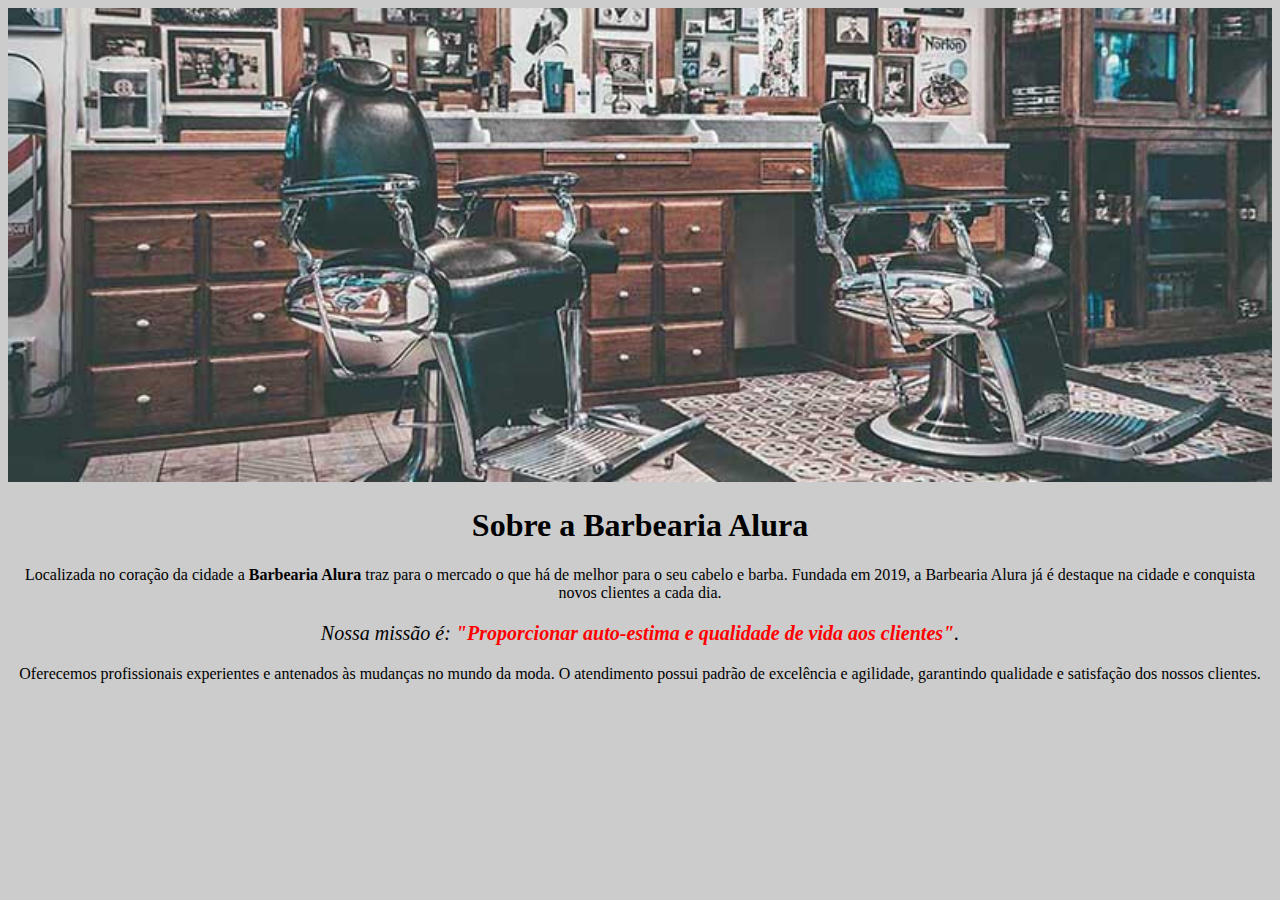
==== index.html @ 93baaafd "adicionando imagem" ====
<!DOCTYPE html>
<html lang="pt-br">
	<head>
		<meta charset="UTF-8">
		<title>Barbearia Alura</title>
		<link rel="stylesheet" type="text/css" href="./style.css">
	</head>
	<body>
		<img id="banner" src="banner.jpg">
		<h1>Sobre a Barbearia Alura</h1>

		<p>Localizada no coração da cidade a <strong>Barbearia Alura</strong> traz para o mercado o que há de melhor para o seu cabelo e barba. Fundada em 2019, a Barbearia Alura já é destaque na cidade e conquista novos clientes a cada dia.</p>

		<p id="missao"><em>Nossa missão é: <strong>"Proporcionar auto-estima e qualidade de vida aos clientes"</strong>.</em></p>

		<p>Oferecemos profissionais experientes e antenados às mudanças no mundo da moda. O atendimento possui padrão de excelência e agilidade, garantindo qualidade e satisfação dos nossos clientes.</p>
	</body>
</html>
---- style.css ----
body {
	background: #CCCCCC;
}

#banner {
	width: 100%;
}

h1 {
	text-align: center;
}

p {
	text-align: center;
			}

#missao {
	font-size: 20px;
}

em strong {
	color: #ff0000;
}
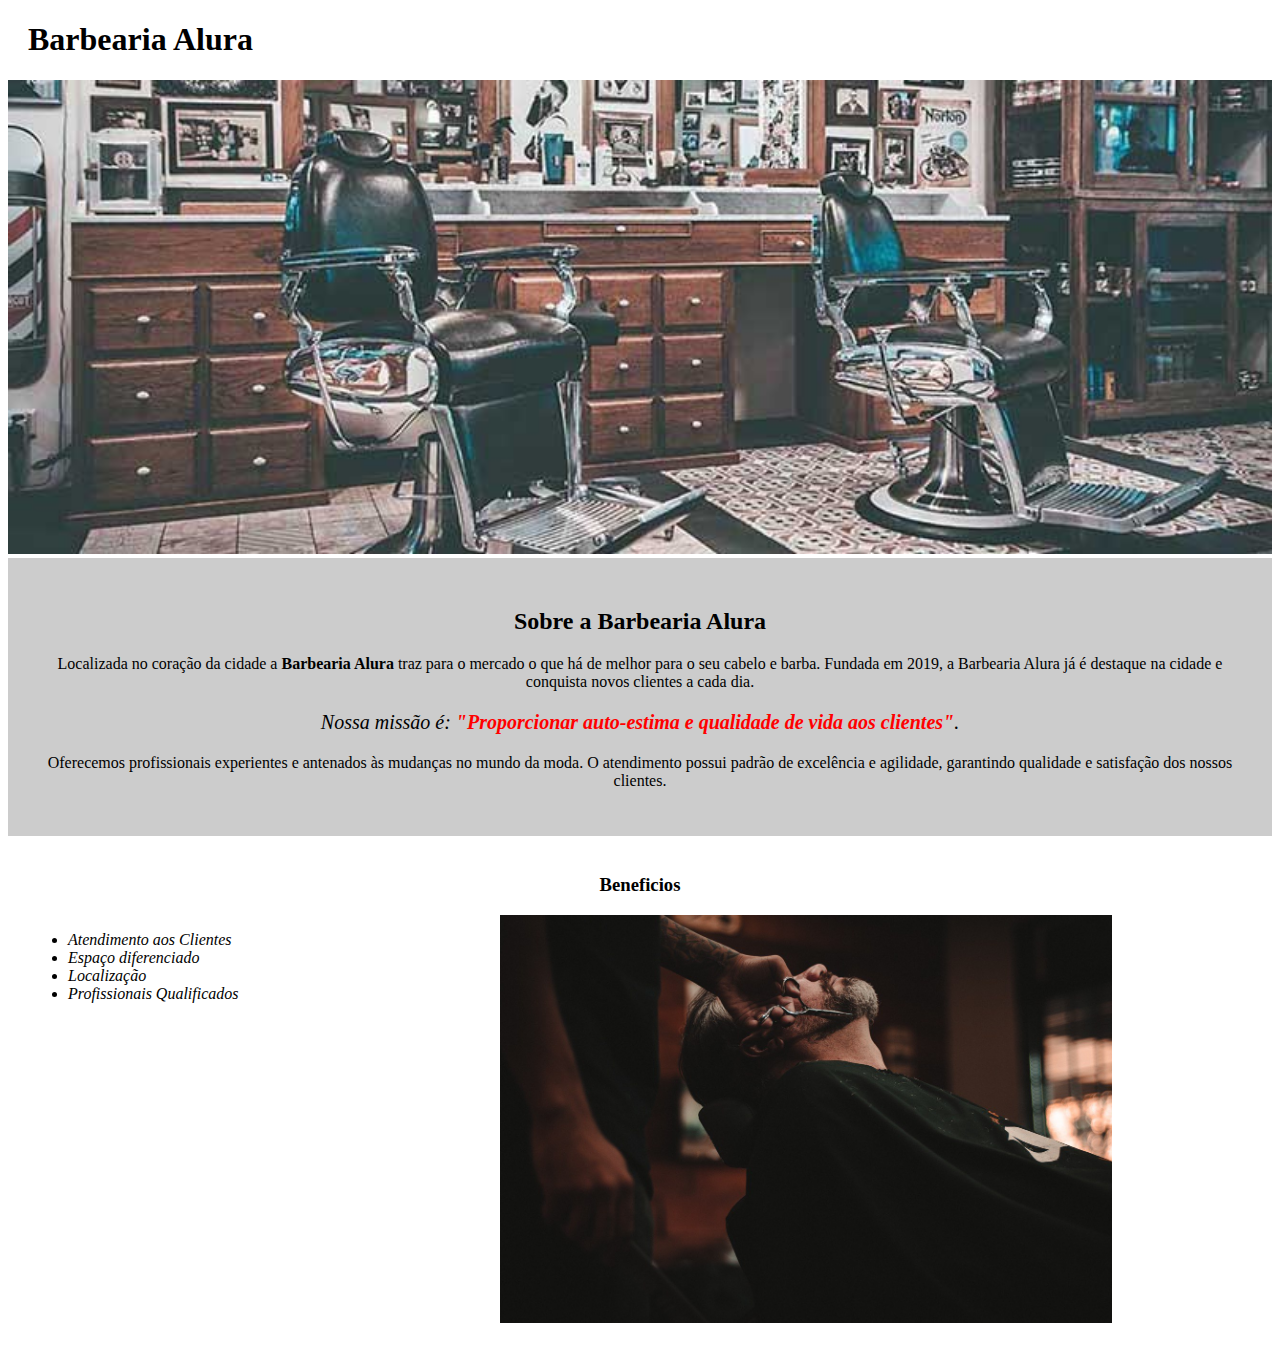
==== commit ab206bfc: "finalizando o modulo 1" ====
--- a/index.html
+++ b/index.html
@@ -7,13 +7,33 @@
 		<link rel="stylesheet" type="text/css" href="./style.css">
 	</head>
 	<body>
+		<header>
+			<h1 class="titulo-principal">Barbearia Alura</h1>
+		</header>
+
 		<img id="banner" src="banner.jpg">
-		<h1>Sobre a Barbearia Alura</h1>
 
-		<p>Localizada no coração da cidade a <strong>Barbearia Alura</strong> traz para o mercado o que há de melhor para o seu cabelo e barba. Fundada em 2019, a Barbearia Alura já é destaque na cidade e conquista novos clientes a cada dia.</p>
+		<div class="principal">
+			<h2 class="titulo-centralizado">Sobre a Barbearia Alura</h2>
 
-		<p id="missao"><em>Nossa missão é: <strong>"Proporcionar auto-estima e qualidade de vida aos clientes"</strong>.</em></p>
+			<p>Localizada no coração da cidade a <strong>Barbearia Alura</strong> traz para o mercado o que há de melhor para o seu cabelo e barba. Fundada em 2019, a Barbearia Alura já é destaque na cidade e conquista novos clientes a cada dia.</p>
 
-		<p>Oferecemos profissionais experientes e antenados às mudanças no mundo da moda. O atendimento possui padrão de excelência e agilidade, garantindo qualidade e satisfação dos nossos clientes.</p>
+			<p id="missao"><em>Nossa missão é: <strong>"Proporcionar auto-estima e qualidade de vida aos clientes"</strong>.</em></p>
+
+			<p>Oferecemos profissionais experientes e antenados às mudanças no mundo da moda. O atendimento possui padrão de excelência e agilidade, garantindo qualidade e satisfação dos nossos clientes.</p>
+		</div>
+
+		<div class="beneficios">
+			<h3 class="titulo-centralizado">Beneficios</h3>
+
+			<ul>
+				<li class="itens">Atendimento aos Clientes</li>
+				<li class="itens">Espaço diferenciado</li>
+				<li class="itens">Localização</li>
+				<li class="itens">Profissionais Qualificados</li>
+			</ul>
+
+			<img src="beneficios.jpg" class="imgbeneficios">
+		</div>
 	</body>
 </html>--- a/style.css
+++ b/style.css
@@ -1,12 +1,20 @@
 body {
-	background: #CCCCCC;
+	
 }
 
 #banner {
 	width: 100%;
 }
 
-h1 {
+.principal {
+	background: #CCCCCC;
+	padding: 30px;
+}
+.titulo-principal {
+	padding-left: 20px;
+}
+
+.titulo-centralizado {
 	text-align: center;
 }
 
@@ -20,4 +28,27 @@
 
 em strong {
 	color: #ff0000;
+}
+
+.itens {
+	font-style: italic;
+}
+
+.beneficios {
+	background: #FFFFFF;
+	padding: 20px;
+}
+
+h2 {
+	text-align: center;
+}
+
+ul {
+	display: inline-block;
+	vertical-align: top;
+	width: 20%;
+	margin-right: 15%;
+}
+.imgbeneficios {
+	width: 50%;
 }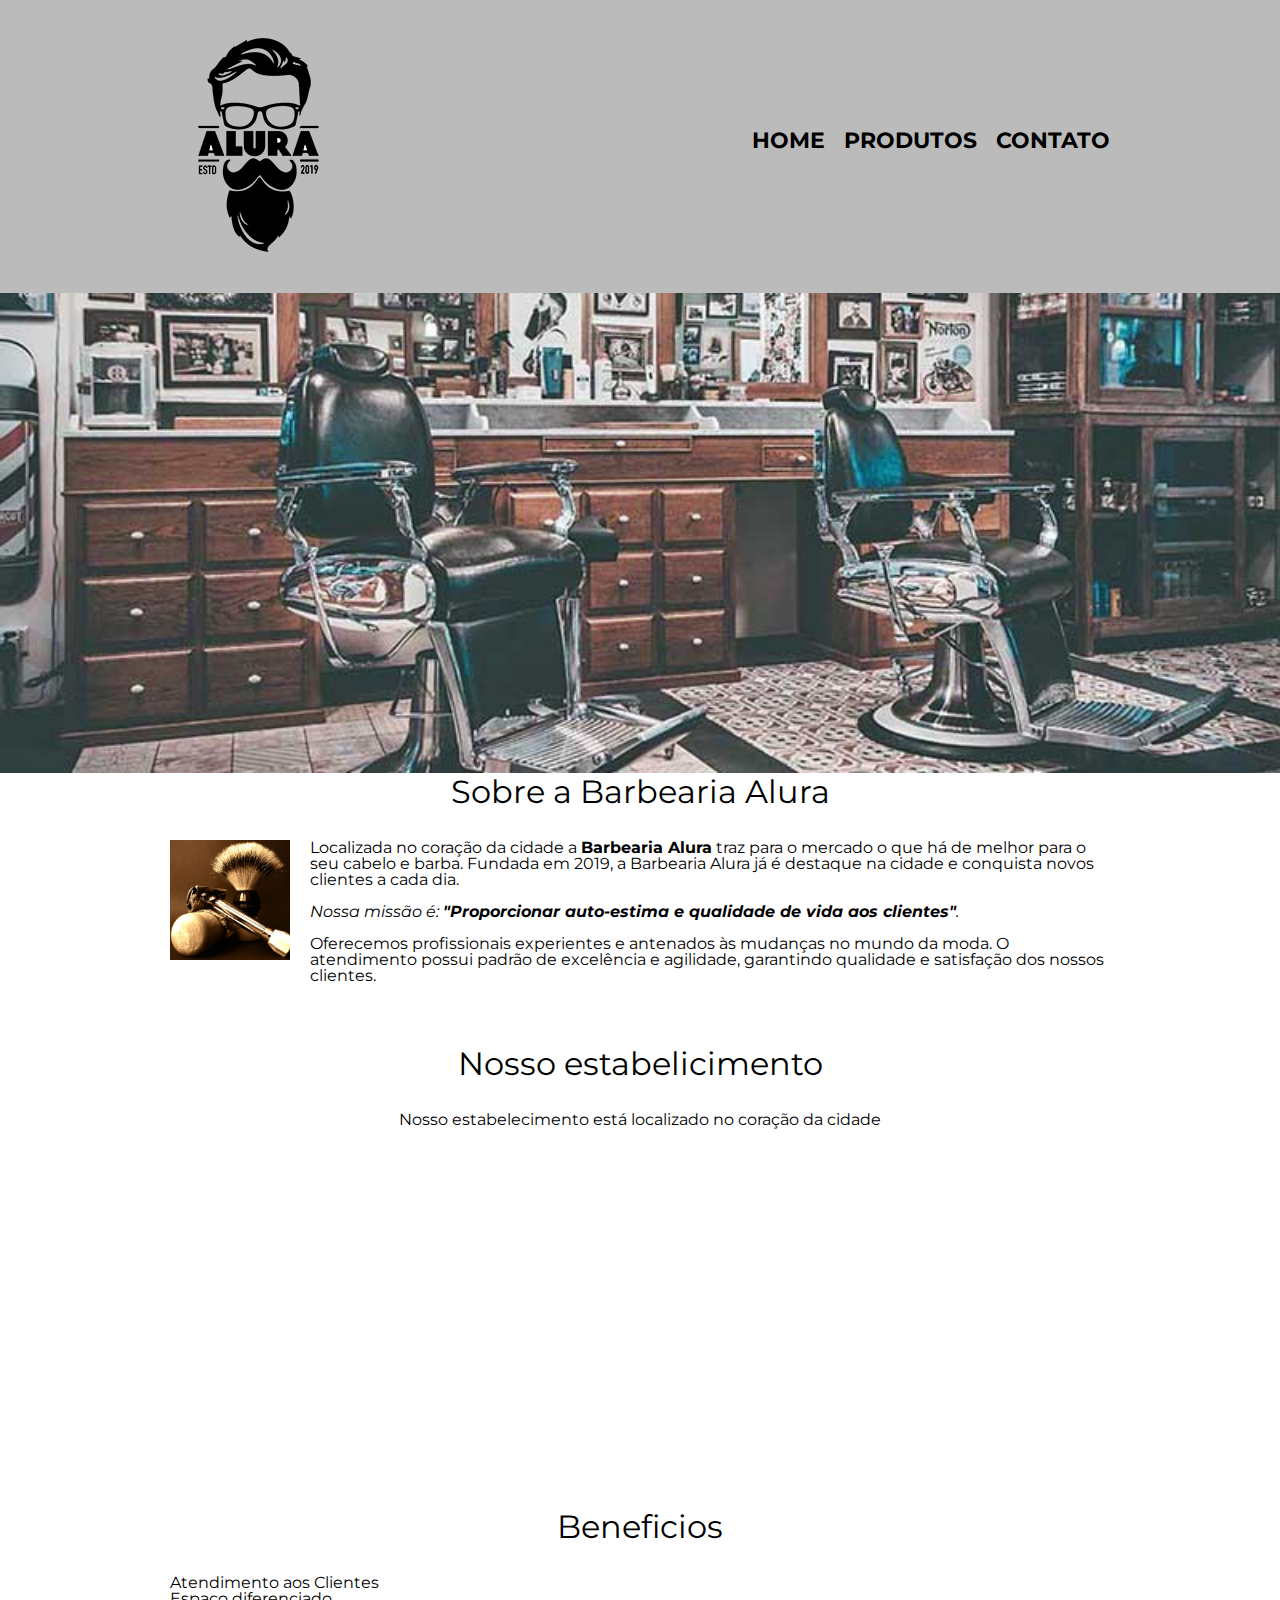
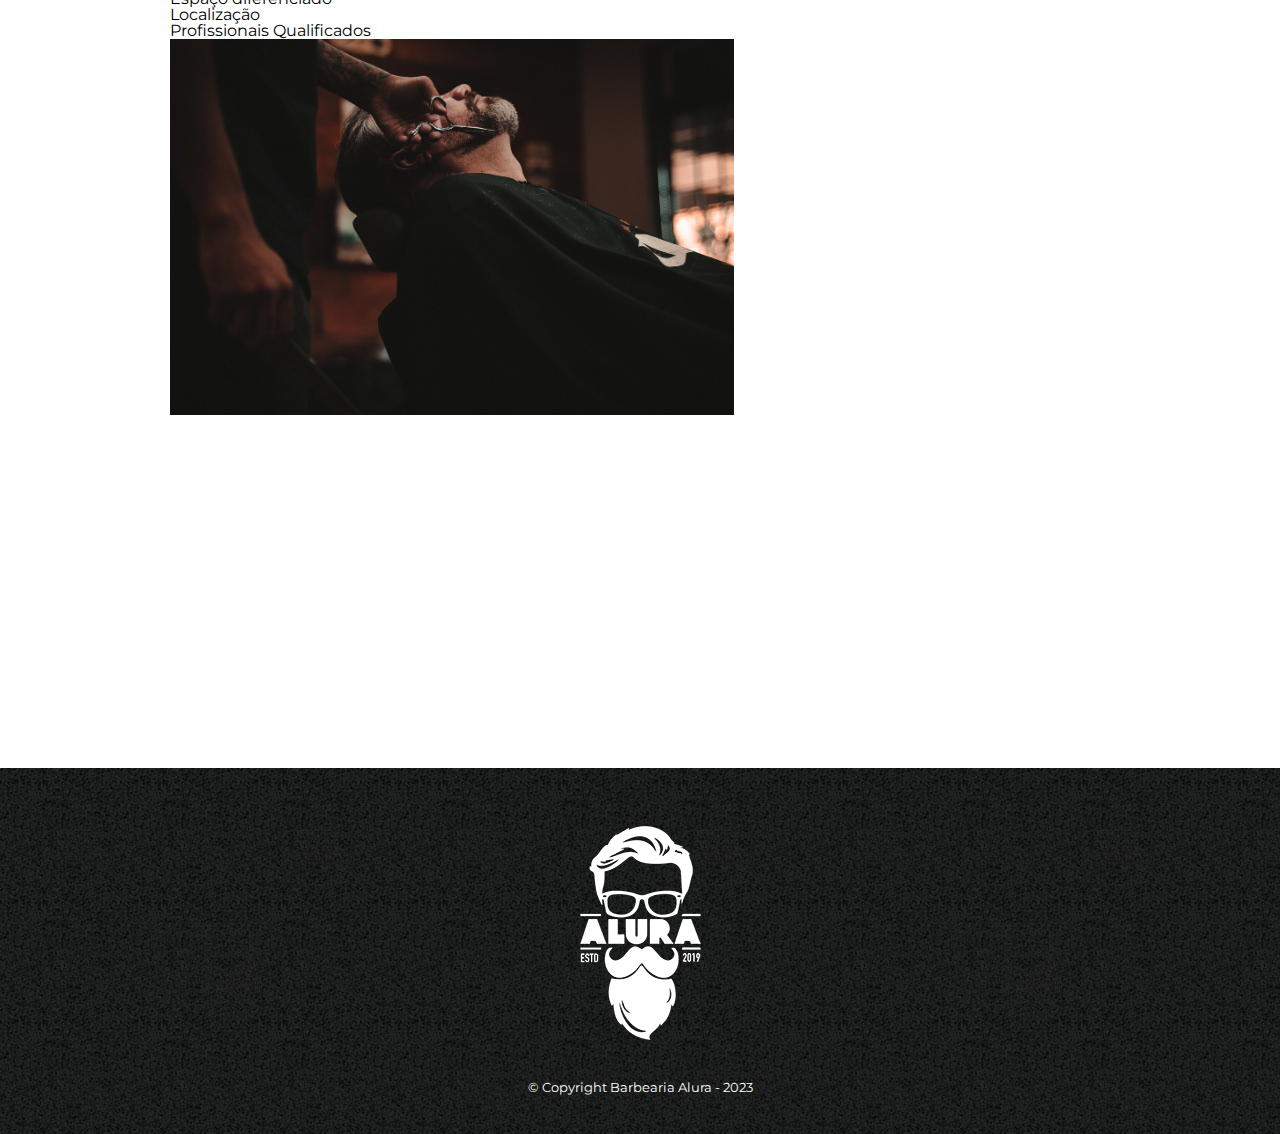
==== commit 400edeb7: "melhorando o projeto" ====
--- a/index.html
+++ b/index.html
@@ -4,36 +4,83 @@
 	<head>
 		<meta charset="UTF-8">
 		<title>Barbearia Alura</title>
-		<link rel="stylesheet" type="text/css" href="./style.css">
+		<link rel="stylesheet" href="reset.css">
+		<link rel="stylesheet" type="text/css" href="style.css">
+		<link rel="preconnect" href="https://fonts.googleapis.com">
+		<link rel="preconnect" href="https://fonts.gstatic.com" crossorigin>
+		<link href="https://fonts.googleapis.com/css2?family=Montserrat:wght@100;200;400;600&display=swap" rel="stylesheet">
 	</head>
 	<body>
 		<header>
-			<h1 class="titulo-principal">Barbearia Alura</h1>
+			<div class="caixa"> 
+				<h1><img src="logo.png"></h1>
+
+				<nav>
+					<ul>
+						<li><a href="index.html">Home</a></li>
+						<li><a href="produtos.html">Produtos</a></li>
+						<li><a href="contato.html">Contato</a></li>
+					</ul>
+				</nav>
+			</div>
 		</header>
 
-		<img id="banner" src="banner.jpg">
 
-		<div class="principal">
-			<h2 class="titulo-centralizado">Sobre a Barbearia Alura</h2>
+		<img class="banner" src="banner.jpg">
 
-			<p>Localizada no coração da cidade a <strong>Barbearia Alura</strong> traz para o mercado o que há de melhor para o seu cabelo e barba. Fundada em 2019, a Barbearia Alura já é destaque na cidade e conquista novos clientes a cada dia.</p>
+		<main>
+			<section class="principal">
+				<h2 class="titulo-principal">Sobre a Barbearia Alura</h2>
 
-			<p id="missao"><em>Nossa missão é: <strong>"Proporcionar auto-estima e qualidade de vida aos clientes"</strong>.</em></p>
+				<img class="utensilios" src="utensilios.jpg" alt="Utensilios de um barbeiro">
+	
+				<p>Localizada no coração da cidade a <strong>Barbearia Alura</strong>
+				traz para o mercado o que há de melhor para o seu cabelo e barba. 
+				Fundada em 2019, a Barbearia Alura já é destaque na cidade e conquista 
+				novos clientes a cada dia.</p>
+	
+				<p id="missao"><em>Nossa missão é: <strong>"Proporcionar auto-estima e 
+				qualidade de vida aos clientes"</strong>.</em></p>
+	
+				<p>Oferecemos profissionais experientes e antenados às mudanças no mundo 
+				da moda. O atendimento possui padrão de excelência e agilidade, garantindo 
+				qualidade e satisfação dos nossos clientes.</p>
+			</section>
 
-			<p>Oferecemos profissionais experientes e antenados às mudanças no mundo da moda. O atendimento possui padrão de excelência e agilidade, garantindo qualidade e satisfação dos nossos clientes.</p>
-		</div>
+			<section class="mapa">
+				<h3 class="titulo-principal">Nosso estabelicimento</h3>
+				<p>Nosso estabelecimento está localizado no coração da cidade</p>
+				<iframe src="https://www.google.com/maps/embed?pb=!1m18!1m12!1m3!1d3656.
+				4498404748965!2d-46.63452058469306!3d-23.58819478466968!2m3!1f0!2f0!3f0!3m2!
+				1i1024!2i768!4f13.1!3m3!1m2!1s0x94ce5a2b2ed7f3a1%3A0xab35da2f5ca62674!2sAlura%20-
+				%20Escola%20Online%20de%20Tecnologia!5e0!3m2!1spt-BR!2sbr!4v1674922356878!5m2!1spt-
+				BR!2sbr" width="100%" height="300" style="border:0;" allowfullscreen="" loading
+				="lazy" referrerpolicy="no-referrer-when-downgrade"></iframe>
+			</section>
+	
+			<section class="beneficios">
+				<h3 class="titulo-principal">Beneficios</h3>
 
-		<div class="beneficios">
-			<h3 class="titulo-centralizado">Beneficios</h3>
+				
+				<ul>
+					<li class="itens">Atendimento aos Clientes</li>
+					<li class="itens">Espaço diferenciado</li>
+					<li class="itens">Localização</li>
+					<li class="itens">Profissionais Qualificados</li>
+				</ul>
+				
+				<img src="beneficios.jpg" class="imgbeneficios">
 
-			<ul>
-				<li class="itens">Atendimento aos Clientes</li>
-				<li class="itens">Espaço diferenciado</li>
-				<li class="itens">Localização</li>
-				<li class="itens">Profissionais Qualificados</li>
-			</ul>
-
-			<img src="beneficios.jpg" class="imgbeneficios">
-		</div>
+				<div class="video">
+					<iframe width="560" height="315" src="https://www.youtube.com/embed/
+					wcVVXUV0YUY" frameborder="0" allow="accelerometer; autoplay; 
+					encrypted-media; gyroscope; picture-in-picture" allowfullscreen></iframe>
+				</div>
+			</section>
+		</main>
+		<footer>
+			<img src="logo-branco.png" alt="">
+			<p class="copyright">&copy; Copyright Barbearia Alura - 2023</p>
+		</footer>
 	</body>
 </html>--- a/style.css
+++ b/style.css
@@ -1,54 +1,199 @@
 body {
-	
+	font-family: 'Montserrat', sans-serif;
+}
+header {
+	background: #BBBBBB;
+	padding: 20px 0;
 }
 
-#banner {
+.caixa {
+	position: relative;
+	width: 940px;
+	margin: 0 auto;
+}
+
+nav {
+	position: absolute;
+	top: 110px;
+	right: 0;
+}
+nav li {
+	display: inline;
+	margin: 0 0 0 15px;
+}
+
+nav a {
+	text-transform: uppercase;
+	color: #000000;
+	font-weight: bold;
+	font-size: 22px;
+	text-decoration: none;
+}
+
+nav a:hover {
+	color: #C78C19;
+	text-decoration: underline;
+}
+
+.produtos {
+	width: 940px;
+	margin: 0 auto;
+	padding: 50px 0;
+}
+
+.produtos li {
+	display: inline-block;
+	text-align: center;
+	width: 30%;
+	vertical-align: top;
+	margin: 0 1.5%;
+	padding: 30px 20px;
+	box-sizing: border-box;
+	border: 2px solid #000000;
+	border-radius: 10px;
+}
+
+.produtos li:hover {
+	border-color: #C78C19;
+}
+
+.produtos li:active {
+	border-color: #088C19;
+}
+
+.produtos li:hover h2 {
+	font-size: 34px;
+}
+.produtos h2 {
+	font-size: 30px;
+	font-weight: bold;
+}
+
+.produto-descricao {
+	font-size: 18px;
+}
+
+.produto-preco {
+	font-size: 22px;
+	font-weight: bold;
+	margin-top: 10px;
+}
+
+footer {
+	text-align: center;
+	background: url("bg.jpg");
+	padding: 40px 0;
+}
+
+.copyright {
+	color: #FFFFFF;
+	font-size:13px;
+	margin: 20px 0 0;
+}
+
+main {
+	width: 940px;
+	margin: 0 auto;
+}
+
+form {
+	margin: 40px 0;
+}
+
+form label, form legend {
+	display: block;
+	font-size: 20px;
+	margin: 0 0 10px;
+}
+
+.input-padrao {
+	display: block;
+	margin: 0 0 20px;
+	padding: 10px 25px;
+	width: 50%;
+}
+
+.checkbox {
+	margin: 20px 0;
+}
+
+.enviar {
+	width: 40%;
+	padding: 15px 0;
+	background-color: orange;
+	color: white;
+	font-weight: bold;
+	font-size: 18px;
+	border: none;
+	border-radius: 5px;
+	transition: 0.5s all;
+	cursor: pointer;
+}
+
+.enviar:hover {
+	background-color: darkgoldenrod;
+	transform: scale(1.2);
+}
+
+table {
+	margin: 20px 0px 40px;
+}
+
+thead {
+	background: #555555;
+	color: white;
+	font-weight: bold;
+}
+
+td, th {
+	border: 1px solid #000000;
+	padding: 8px 15px;
+}
+
+/*Css da página inicial */
+.banner {
 	width: 100%;
 }
 
-.principal {
-	background: #CCCCCC;
-	padding: 30px;
-}
 .titulo-principal {
-	padding-left: 20px;
+	text-align: center;
+	font-size: 2em;
+	margin: 0 0 1em;
+	clear: left;
 }
 
-.titulo-centralizado {
+.principal p {
+	margin: 0 0 1em;
+}
+
+.principal strong {
+	font-weight: bold;
+}
+
+.principal em {
+	font-style: italic;
+}
+
+.utensilios {
+	width: 120px;
+	float: left;
+	margin: 0 20px 20px 0;
+}
+
+.imgbeneficios {
+	width: 60%;
+}
+
+.mapa {
+	padding: 3em 0;
+}
+
+.mapa p {
+	margin: 0 0 2em;
 	text-align: center;
 }
 
-p {
-	text-align: center;
-			}
-
-#missao {
-	font-size: 20px;
-}
-
-em strong {
-	color: #ff0000;
-}
-
-.itens {
-	font-style: italic;
-}
-
-.beneficios {
-	background: #FFFFFF;
-	padding: 20px;
-}
-
-h2 {
-	text-align: center;
-}
-
-ul {
-	display: inline-block;
-	vertical-align: top;
-	width: 20%;
-	margin-right: 15%;
-}
-.imgbeneficios {
-	width: 50%;
+.video {
+	width: 560px;
+	margin: 1em auto;
 }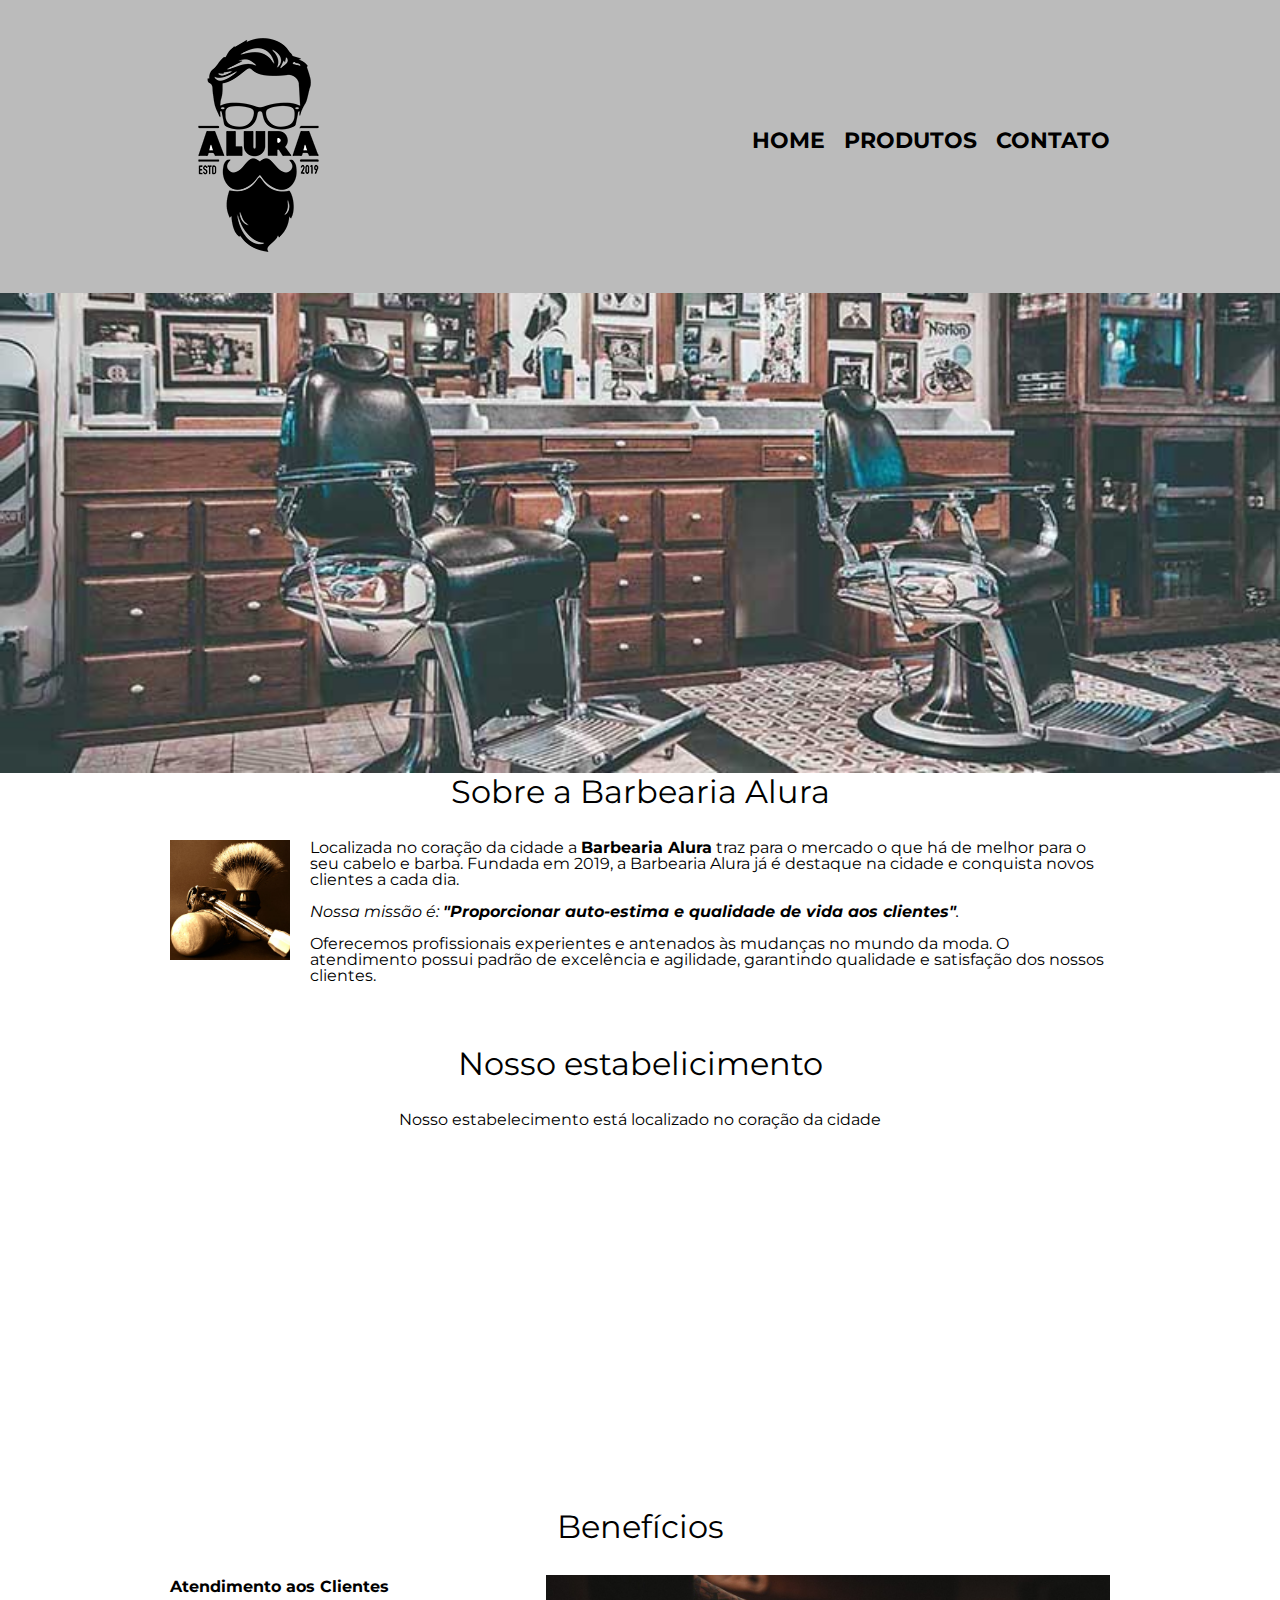
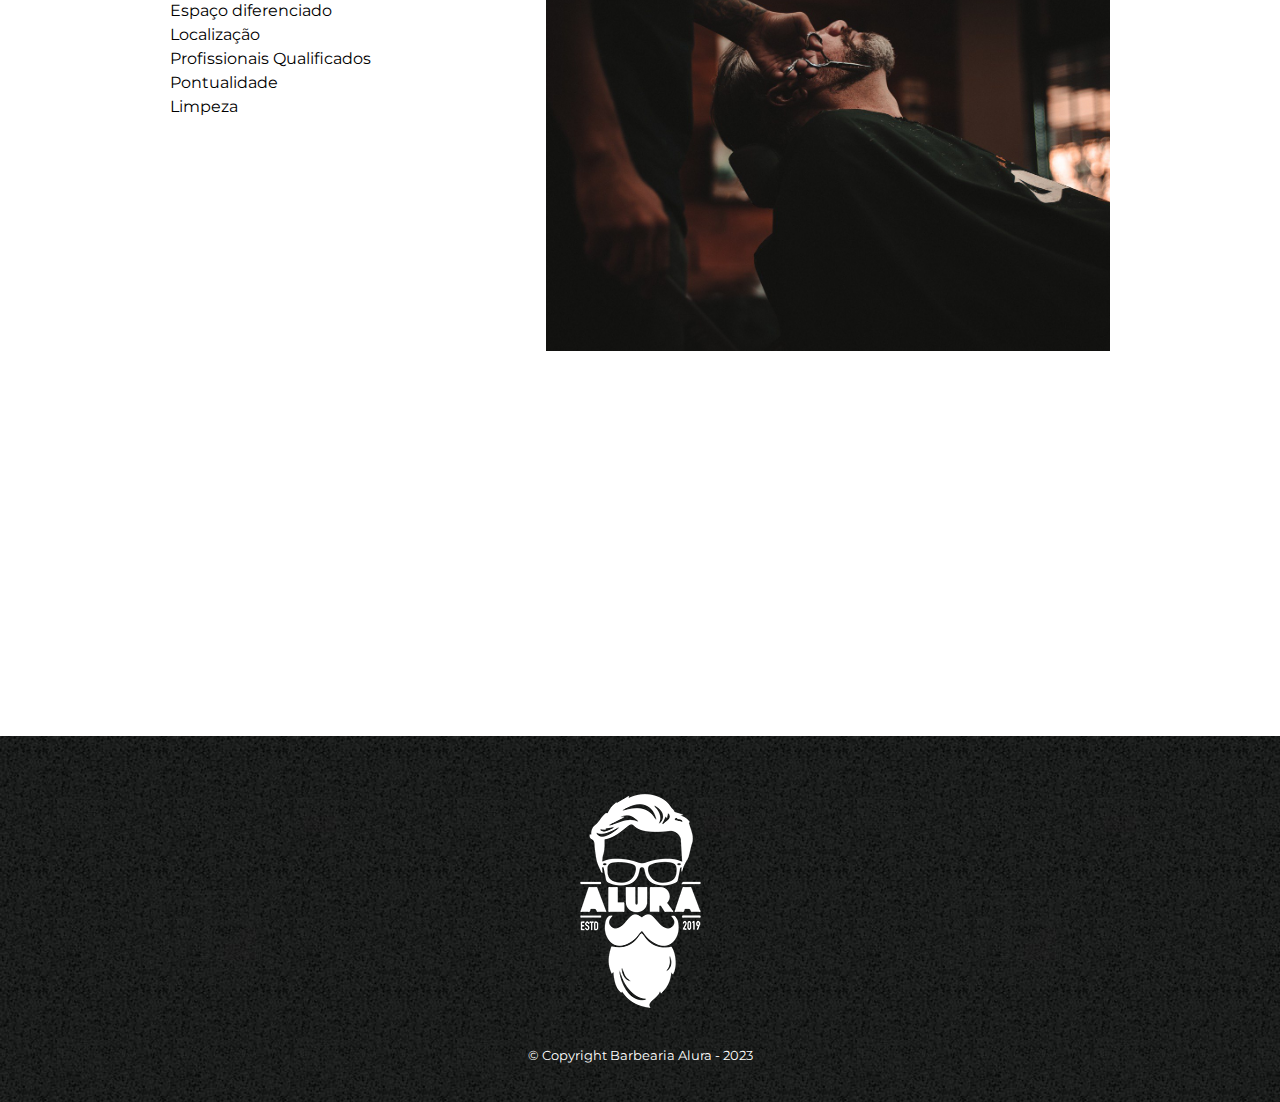
==== commit 383e0513: "melhorando o index" ====
--- a/index.html
+++ b/index.html
@@ -59,17 +59,19 @@
 			</section>
 	
 			<section class="beneficios">
-				<h3 class="titulo-principal">Beneficios</h3>
+				<h3 class="titulo-principal">Benefícios</h3>
 
+				<div class="conteudo-beneficos">
+					<ul class="lista-beneficios">
+						<li class="itens">Atendimento aos Clientes</li>
+						<li class="itens">Espaço diferenciado</li>
+						<li class="itens">Localização</li>
+						<li class="itens">Profissionais Qualificados</li>
+						<li class="itens">Pontualidade</li>
+						<li class="itens">Limpeza</li>
+					</ul><img src="beneficios.jpg" class="img-beneficios">
+				</div>
 				
-				<ul>
-					<li class="itens">Atendimento aos Clientes</li>
-					<li class="itens">Espaço diferenciado</li>
-					<li class="itens">Localização</li>
-					<li class="itens">Profissionais Qualificados</li>
-				</ul>
-				
-				<img src="beneficios.jpg" class="imgbeneficios">
 
 				<div class="video">
 					<iframe width="560" height="315" src="https://www.youtube.com/embed/
--- a/style.css
+++ b/style.css
@@ -180,10 +180,6 @@
 	margin: 0 20px 20px 0;
 }
 
-.imgbeneficios {
-	width: 60%;
-}
-
 .mapa {
 	padding: 3em 0;
 }
@@ -193,7 +189,34 @@
 	text-align: center;
 }
 
+.beneficios {
+	font-style: 3em 0;
+}
+
+.conteudo-beneficios {
+	width: 640px;
+	margin: 0 auto;
+}
+
+.lista-beneficios {
+	width: 40%;
+	display: inline-block;
+	vertical-align: top;
+}
+
+.itens {
+	line-height: 1.5;
+}
+
+.itens:first-child {
+	font-weight: bold;
+}
+
+.img-beneficios {
+	width: 60%;
+}
+
 .video {
 	width: 560px;
-	margin: 1em auto;
+	margin: 2em auto;
 }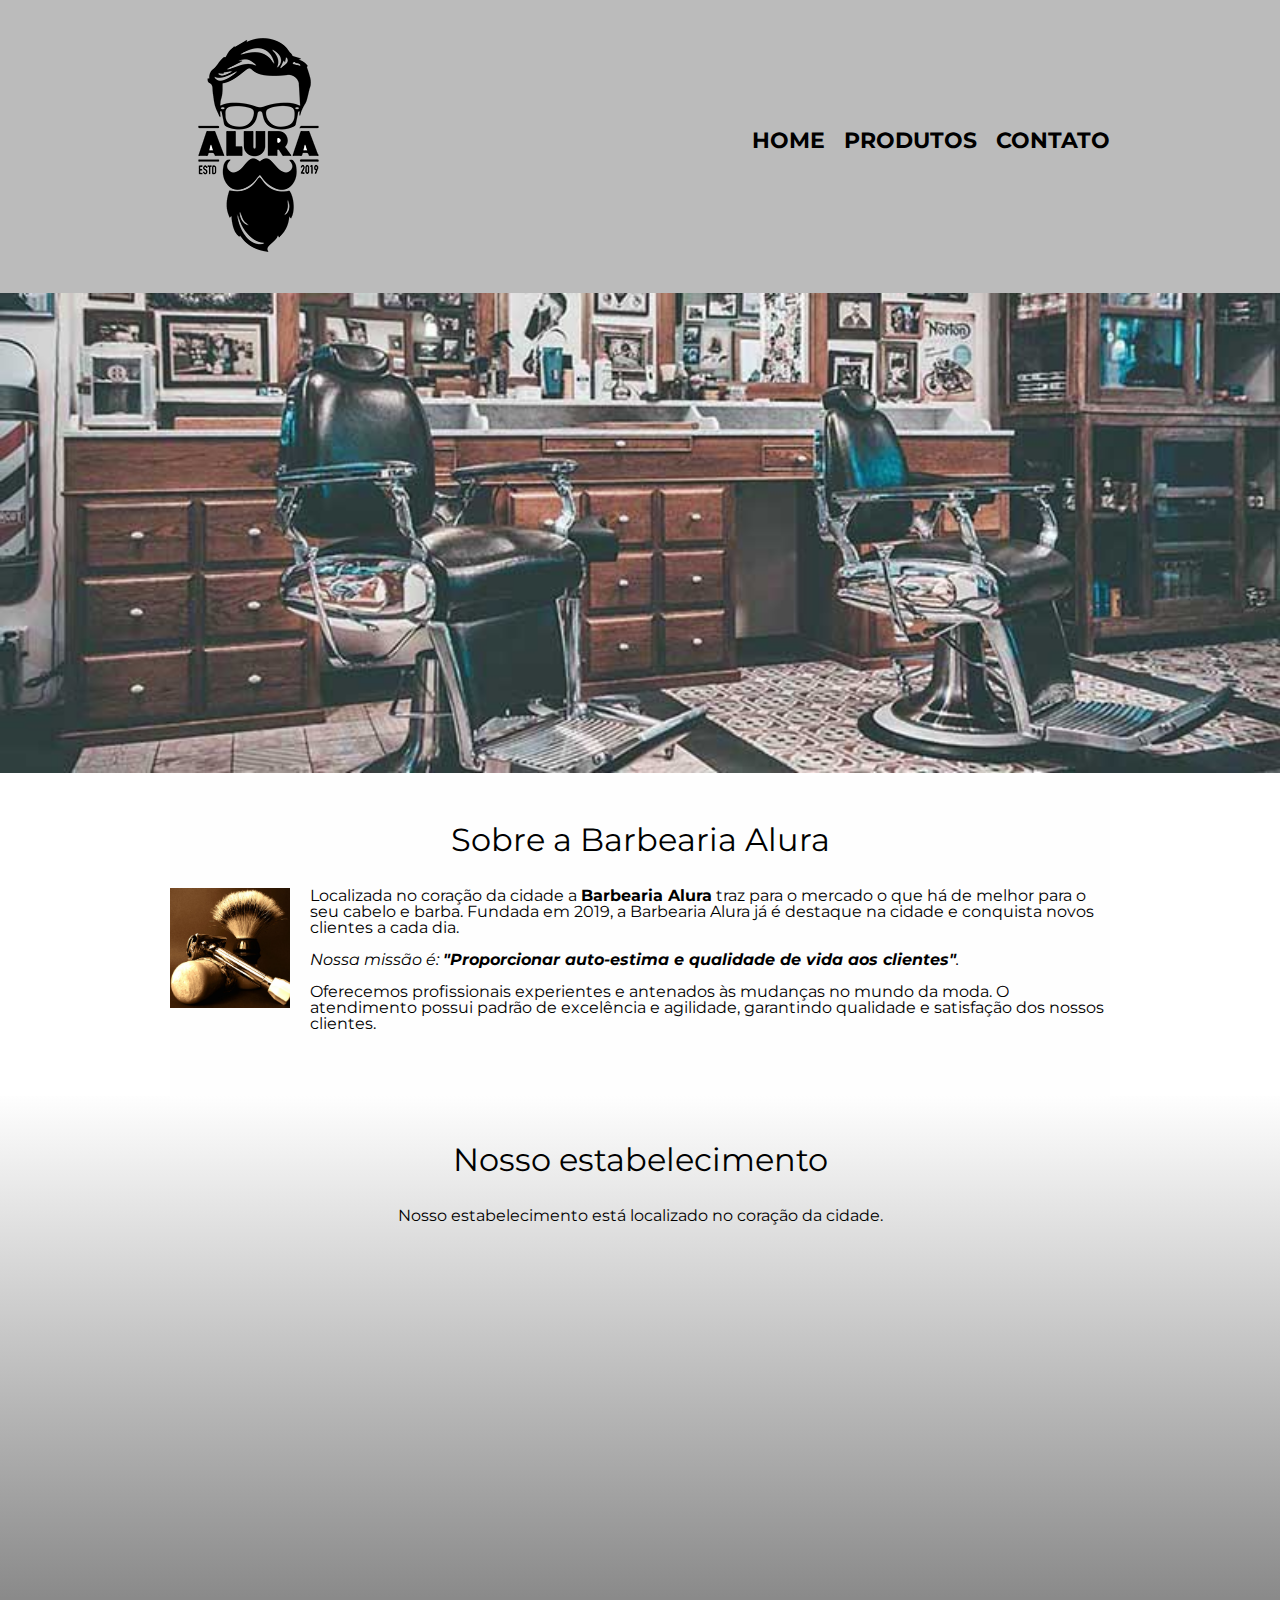
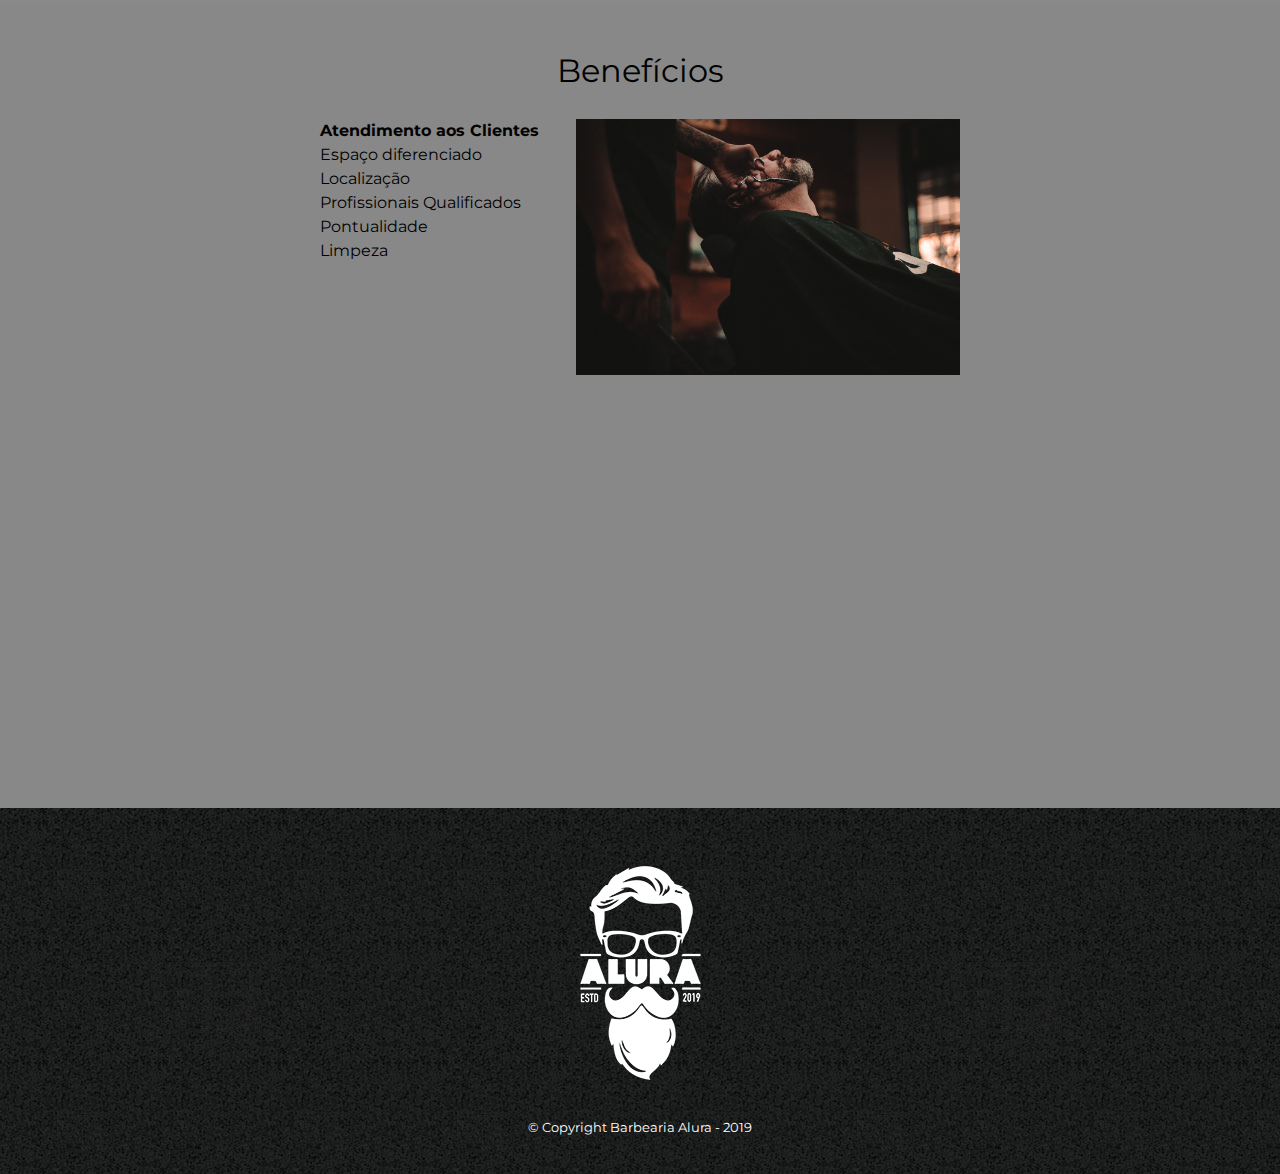
==== commit 8e911ed7: "melhorando o index" ====
--- a/index.html
+++ b/index.html
@@ -1,18 +1,17 @@
-
 <!DOCTYPE html>
 <html lang="pt-br">
 	<head>
 		<meta charset="UTF-8">
 		<title>Barbearia Alura</title>
+
 		<link rel="stylesheet" href="reset.css">
-		<link rel="stylesheet" type="text/css" href="style.css">
-		<link rel="preconnect" href="https://fonts.googleapis.com">
-		<link rel="preconnect" href="https://fonts.gstatic.com" crossorigin>
-		<link href="https://fonts.googleapis.com/css2?family=Montserrat:wght@100;200;400;600&display=swap" rel="stylesheet">
+		<link rel="stylesheet" href="style.css">
+		<link href="https://fonts.googleapis.com/css?family=Montserrat&display=swap" rel="stylesheet">
 	</head>
+
 	<body>
 		<header>
-			<div class="caixa"> 
+			<div class="caixa">
 				<h1><img src="logo.png"></h1>
 
 				<nav>
@@ -25,43 +24,34 @@
 			</div>
 		</header>
 
-
 		<img class="banner" src="banner.jpg">
 
 		<main>
 			<section class="principal">
 				<h2 class="titulo-principal">Sobre a Barbearia Alura</h2>
 
-				<img class="utensilios" src="utensilios.jpg" alt="Utensilios de um barbeiro">
-	
-				<p>Localizada no coração da cidade a <strong>Barbearia Alura</strong>
-				traz para o mercado o que há de melhor para o seu cabelo e barba. 
-				Fundada em 2019, a Barbearia Alura já é destaque na cidade e conquista 
-				novos clientes a cada dia.</p>
-	
-				<p id="missao"><em>Nossa missão é: <strong>"Proporcionar auto-estima e 
-				qualidade de vida aos clientes"</strong>.</em></p>
-	
-				<p>Oferecemos profissionais experientes e antenados às mudanças no mundo 
-				da moda. O atendimento possui padrão de excelência e agilidade, garantindo 
-				qualidade e satisfação dos nossos clientes.</p>
+				<img class="utensilios" src="utensilios.jpg" alt="Utensilios de um barbeiro.">
+		 
+				<p>Localizada no coração da cidade a <strong>Barbearia Alura</strong> traz para o mercado o que há de melhor para o seu cabelo e barba. Fundada em 2019, a Barbearia Alura já é destaque na cidade e conquista novos clientes a cada dia.</p>
+
+				<p id="missao"><em>Nossa missão é: <strong>"Proporcionar auto-estima e qualidade de vida aos clientes"</strong>.</em></p>
+
+				<p>Oferecemos profissionais experientes e antenados às mudanças no mundo da moda. O atendimento possui padrão de excelência e agilidade, garantindo qualidade e satisfação dos nossos clientes.</p>
 			</section>
 
 			<section class="mapa">
-				<h3 class="titulo-principal">Nosso estabelicimento</h3>
-				<p>Nosso estabelecimento está localizado no coração da cidade</p>
-				<iframe src="https://www.google.com/maps/embed?pb=!1m18!1m12!1m3!1d3656.
-				4498404748965!2d-46.63452058469306!3d-23.58819478466968!2m3!1f0!2f0!3f0!3m2!
-				1i1024!2i768!4f13.1!3m3!1m2!1s0x94ce5a2b2ed7f3a1%3A0xab35da2f5ca62674!2sAlura%20-
-				%20Escola%20Online%20de%20Tecnologia!5e0!3m2!1spt-BR!2sbr!4v1674922356878!5m2!1spt-
-				BR!2sbr" width="100%" height="300" style="border:0;" allowfullscreen="" loading
-				="lazy" referrerpolicy="no-referrer-when-downgrade"></iframe>
+				<h3 class="titulo-principal">Nosso estabelecimento</h3>
+				<p>Nosso estabelecimento está localizado no coração da cidade.</p>
+
+				<div class="mapa-conteudo">
+					<iframe src="https://www.google.com/maps/embed?pb=!1m18!1m12!1m3!1d3656.4483278365396!2d-46.63466568562861!3d-23.588249068469487!2m3!1f0!2f0!3f0!3m2!1i1024!2i768!4f13.1!3m3!1m2!1s0x94ce5a2b2ed7f3a1%3A0xab35da2f5ca62674!2sCaelum!5e0!3m2!1spt-BR!2sbr!4v1568814489656!5m2!1spt-BR!2sbr" width="100%" height="300" frameborder="0" style="border:0;" allowfullscreen=""></iframe>
+				</div>
 			</section>
-	
+
 			<section class="beneficios">
 				<h3 class="titulo-principal">Benefícios</h3>
 
-				<div class="conteudo-beneficos">
+				<div class="conteudo-beneficios">
 					<ul class="lista-beneficios">
 						<li class="itens">Atendimento aos Clientes</li>
 						<li class="itens">Espaço diferenciado</li>
@@ -69,20 +59,18 @@
 						<li class="itens">Profissionais Qualificados</li>
 						<li class="itens">Pontualidade</li>
 						<li class="itens">Limpeza</li>
-					</ul><img src="beneficios.jpg" class="img-beneficios">
+					</ul><img src="beneficios.jpg" class="imagem-beneficios">
 				</div>
-				
 
 				<div class="video">
-					<iframe width="560" height="315" src="https://www.youtube.com/embed/
-					wcVVXUV0YUY" frameborder="0" allow="accelerometer; autoplay; 
-					encrypted-media; gyroscope; picture-in-picture" allowfullscreen></iframe>
+					<iframe width="560" height="315" src="https://www.youtube.com/embed/wcVVXUV0YUY" frameborder="0" allow="accelerometer; autoplay; encrypted-media; gyroscope; picture-in-picture" allowfullscreen></iframe>
 				</div>
 			</section>
 		</main>
+
 		<footer>
-			<img src="logo-branco.png" alt="">
-			<p class="copyright">&copy; Copyright Barbearia Alura - 2023</p>
+			<img src="logo-branco.png">
+			<p class="copyright">&copy; Copyright Barbearia Alura - 2019</p>
 		</footer>
 	</body>
 </html>--- a/style.css
+++ b/style.css
@@ -1,6 +1,7 @@
 body {
 	font-family: 'Montserrat', sans-serif;
 }
+
 header {
 	background: #BBBBBB;
 	padding: 20px 0;
@@ -17,6 +18,7 @@
 	top: 110px;
 	right: 0;
 }
+
 nav li {
 	display: inline;
 	margin: 0 0 0 15px;
@@ -58,12 +60,13 @@
 }
 
 .produtos li:active {
-	border-color: #088C19;
+	border-color: #088C19;	
 }
 
 .produtos li:hover h2 {
 	font-size: 34px;
 }
+
 .produtos h2 {
 	font-size: 30px;
 	font-weight: bold;
@@ -87,13 +90,12 @@
 
 .copyright {
 	color: #FFFFFF;
-	font-size:13px;
+	font-size: 13px;
 	margin: 20px 0 0;
 }
 
 main {
-	width: 940px;
-	margin: 0 auto;
+	
 }
 
 form {
@@ -101,7 +103,7 @@
 }
 
 form label, form legend {
-	display: block;
+	display:block;
 	font-size: 20px;
 	margin: 0 0 10px;
 }
@@ -118,25 +120,25 @@
 }
 
 .enviar {
-	width: 40%;
+	width:40%;
 	padding: 15px 0;
-	background-color: orange;
+	background: orange;
 	color: white;
 	font-weight: bold;
 	font-size: 18px;
 	border: none;
 	border-radius: 5px;
-	transition: 0.5s all;
+	transition: 1s all;
 	cursor: pointer;
 }
 
 .enviar:hover {
-	background-color: darkgoldenrod;
+	background: darkorange;
 	transform: scale(1.2);
 }
 
 table {
-	margin: 20px 0px 40px;
+	margin: 20px 0 40px;
 }
 
 thead {
@@ -150,9 +152,10 @@
 	padding: 8px 15px;
 }
 
-/*Css da página inicial */
+
+/* css da página inicial */
 .banner {
-	width: 100%;
+	width:100%;
 }
 
 .titulo-principal {
@@ -160,6 +163,13 @@
 	font-size: 2em;
 	margin: 0 0 1em;
 	clear: left;
+}
+
+.principal {
+	padding: 3em 0;
+	background: #FEFEFE;
+	width: 940px;
+	margin: 0 auto;
 }
 
 .principal p {
@@ -182,6 +192,12 @@
 
 .mapa {
 	padding: 3em 0;
+	background: linear-gradient(#FEFEFE, #888888);
+}
+
+.mapa-conteudo {
+	width: 940px;
+	margin: 0 auto;
 }
 
 .mapa p {
@@ -190,7 +206,8 @@
 }
 
 .beneficios {
-	font-style: 3em 0;
+	padding: 3em 0;
+	background: #888888;
 }
 
 .conteudo-beneficios {
@@ -212,7 +229,7 @@
 	font-weight: bold;
 }
 
-.img-beneficios {
+.imagem-beneficios {
 	width: 60%;
 }
 
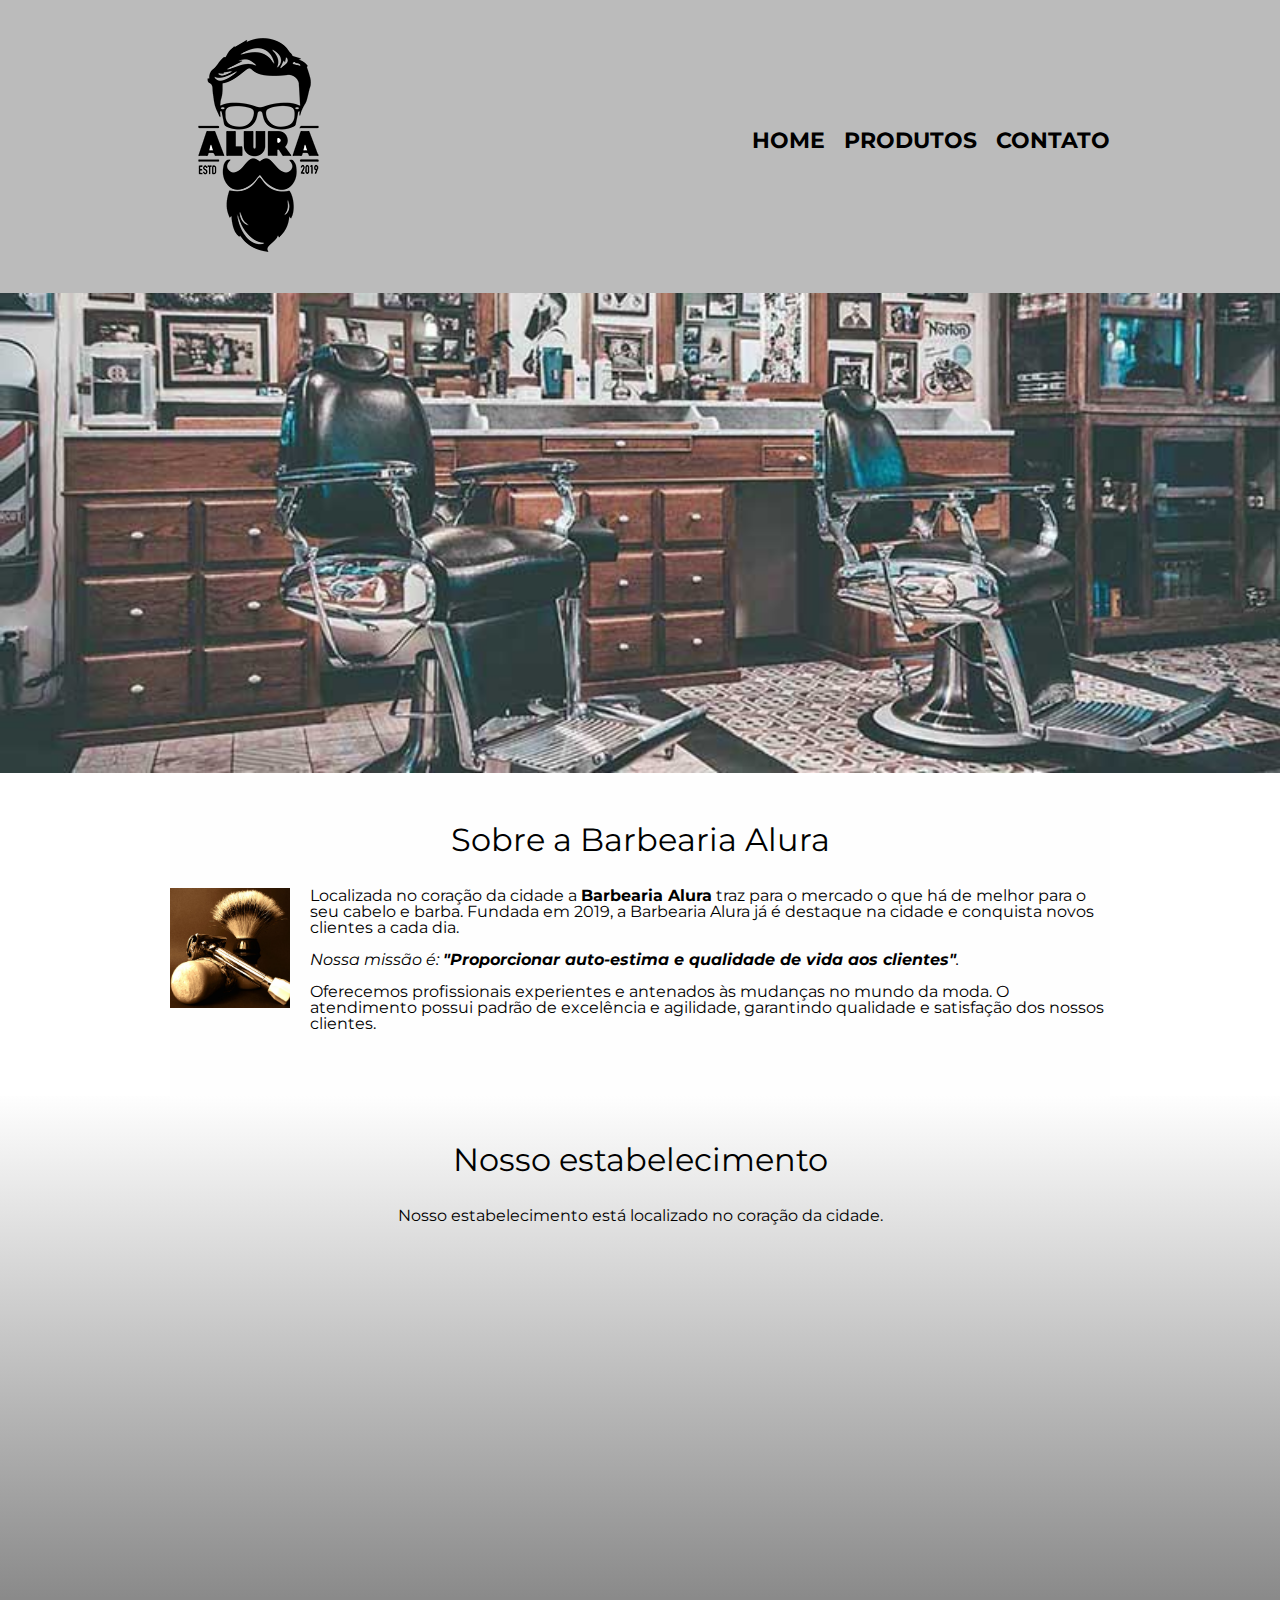
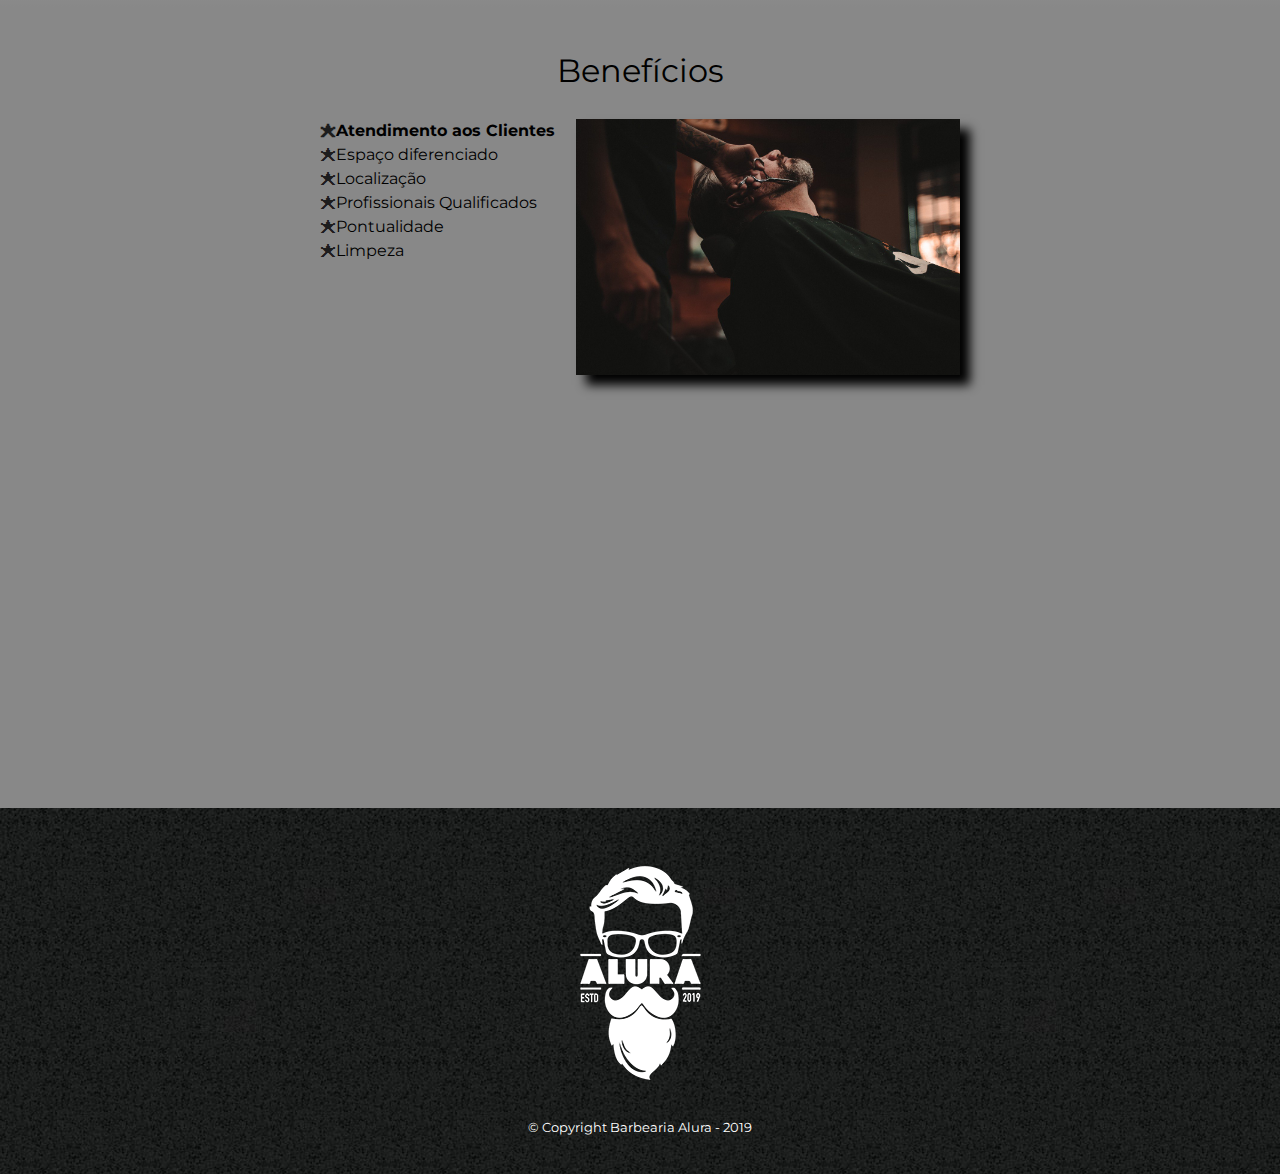
==== commit 7f396716: "algus ajustes" ====
--- a/index.html
+++ b/index.html
@@ -44,7 +44,12 @@
 				<p>Nosso estabelecimento está localizado no coração da cidade.</p>
 
 				<div class="mapa-conteudo">
-					<iframe src="https://www.google.com/maps/embed?pb=!1m18!1m12!1m3!1d3656.4483278365396!2d-46.63466568562861!3d-23.588249068469487!2m3!1f0!2f0!3f0!3m2!1i1024!2i768!4f13.1!3m3!1m2!1s0x94ce5a2b2ed7f3a1%3A0xab35da2f5ca62674!2sCaelum!5e0!3m2!1spt-BR!2sbr!4v1568814489656!5m2!1spt-BR!2sbr" width="100%" height="300" frameborder="0" style="border:0;" allowfullscreen=""></iframe>
+					<iframe src="https://www.google.com/maps/embed?pb=!1m18!1m12!1m3!1d3
+					656.4483278365396!2d-46.63466568562861!3d-23.588249068469487!2m3!1f0
+					!2f0!3f0!3m2!1i1024!2i768!4f13.1!3m3!1m2!1s0x94ce5a2b2ed7f3a1%3A0xab
+					35da2f5ca62674!2sCaelum!5e0!3m2!1spt-BR!2sbr!4v1568814489656!5m2!1sp
+					t-BR!2sbr" width="100%" height="300" frameborder="0" style="border:0
+					;" allowfullscreen=""></iframe>
 				</div>
 			</section>
 
--- a/style.css
+++ b/style.css
@@ -163,6 +163,7 @@
 	font-size: 2em;
 	margin: 0 0 1em;
 	clear: left;
+	
 }
 
 .principal {
@@ -225,14 +226,24 @@
 	line-height: 1.5;
 }
 
+.itens:before {
+	content: "🟊";
+	color: rgba(0, 0, 0, 0.8);
+}
+
 .itens:first-child {
 	font-weight: bold;
 }
 
 .imagem-beneficios {
 	width: 60%;
-}
-
+	transition: 400ms;
+	box-shadow: 10px 10px 10px #000000;
+}
+
+.imagem-beneficios:hover {
+	opacity: 0.8;
+}
 .video {
 	width: 560px;
 	margin: 2em auto;
